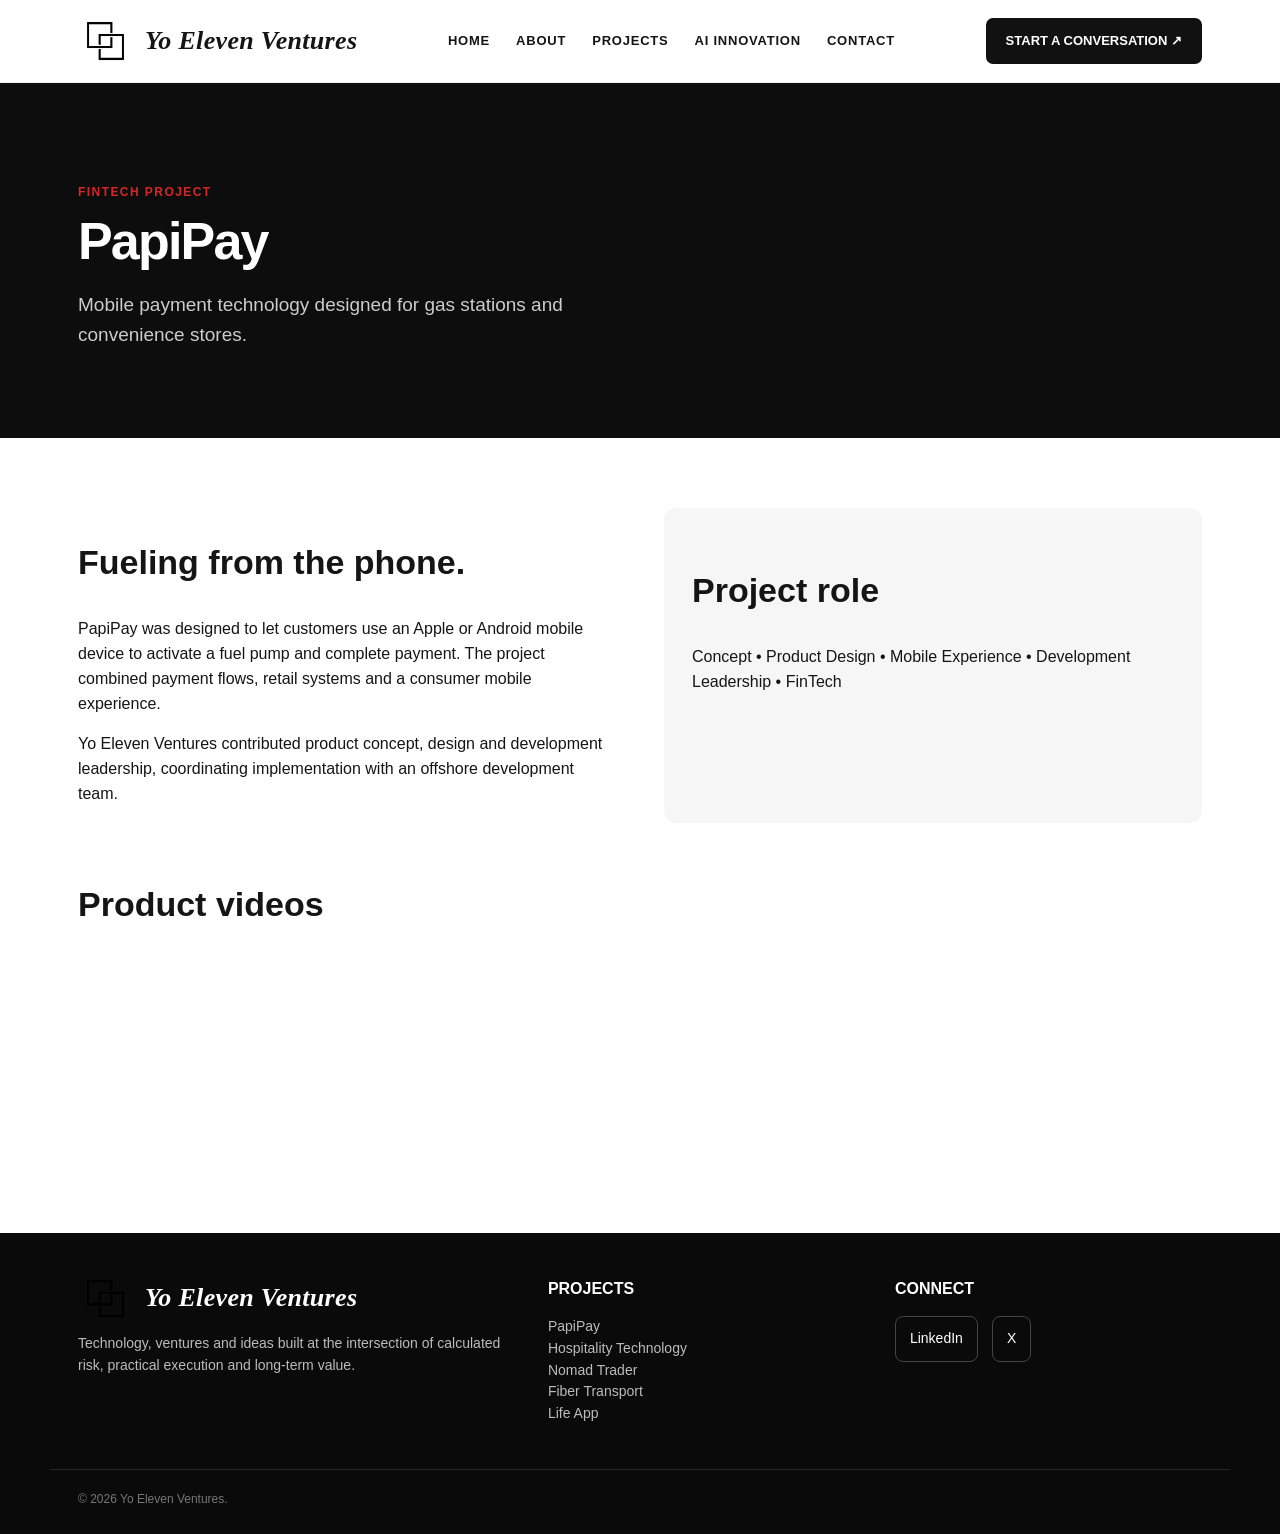
==== papipay.html @ cce1ec76 "Redesign Yo Eleven Ventures website" ====
<!doctype html><html lang="en"><head><meta charset="utf-8"><meta name="viewport" content="width=device-width,initial-scale=1">
<title>PapiPay | Yo Eleven Ventures</title><meta name="description" content="Yo Eleven Ventures — technology ventures, innovation and execution.">
<link rel="icon" href="assets/apple-touch-icon.png"><link rel="stylesheet" href="style.css"></head><body>
<header class="header"><div class="container nav">
<a class="brand" href="index.html"><img src="assets/logo-symbol.png" alt="Yo Eleven Ventures logo"><span>Yo Eleven Ventures</span></a>
<nav class="navlinks">
<a href="index.html">HOME</a><a href="about.html">ABOUT</a><a href="projects.html">PROJECTS</a><a href="ai.html">AI INNOVATION</a><a href="contact.html">CONTACT</a>
</nav><a class="cta" href="contact.html">START A CONVERSATION ↗</a>
</div></header>

<section class="page-hero"><div class="container"><div class="eyebrow">FinTech Project</div><h1>PapiPay</h1><p class="lead" style="color:#ccc">Mobile payment technology designed for gas stations and convenience stores.</p></div></section>
<section class="content"><div class="container">
<div class="content-grid"><div><h2>Fueling from the phone.</h2><p>PapiPay was designed to let customers use an Apple or Android mobile device to activate a fuel pump and complete payment. The project combined payment flows, retail systems and a consumer mobile experience.</p><p>Yo Eleven Ventures contributed product concept, design and development leadership, coordinating implementation with an offshore development team.</p></div>
<div class="panel"><h2>Project role</h2><p>Concept • Product Design • Mobile Experience • Development Leadership • FinTech</p></div></div>
<h2 style="margin-top:55px">Product videos</h2><div class="video-grid">
<iframe class="video" src="https://www.youtube.com/embed/sctnElFPiRI" title="PapiPay 2" allowfullscreen></iframe>
<iframe class="video" src="https://www.youtube.com/embed/7QRqwjj1M3o" title="PapiPay" allowfullscreen></iframe>
<iframe class="video" src="https://www.youtube.com/embed/CHWQG3XnFAU" title="PapiPay video" allowfullscreen></iframe>
</div></div></section>

<footer class="footer"><div class="container footer-grid">
<div><div class="brand"><img src="assets/logo-symbol.png" alt=""><span>Yo Eleven Ventures</span></div>
<p>Technology, ventures and ideas built at the intersection of calculated risk, practical execution and long-term value.</p></div>
<div><strong>PROJECTS</strong><p><a href="papipay.html">PapiPay</a><br><a href="hospitality.html">Hospitality Technology</a><br><a href="nomad-trader.html">Nomad Trader</a><br><a href="fiber.html">Fiber Transport</a><br><a href="life.html">Life App</a></p></div>
<div><strong>CONNECT</strong><div class="social" style="margin-top:14px">
<a href="https://www.linkedin.com/in/joey-casta%C3%B1eda-6759066a" target="_blank" rel="noopener">LinkedIn</a>
<a href="https://x.com/TheNomadTraderX" target="_blank" rel="noopener">X</a>
</div></div></div>
<div class="container" style="border-top:1px solid #262626;margin-top:30px;padding-top:20px;color:#777;font-size:12px">© 2026 Yo Eleven Ventures.</div></footer>
</body></html>
---- style.css ----
:root{
  --bg:#0b0b0b;--panel:#111;--text:#151515;--muted:#666;--red:#d62727;
  --line:#e8e8e8;--white:#fff;--max:1180px;
}
*{box-sizing:border-box}
html{scroll-behavior:smooth}
body{margin:0;font-family:-apple-system,BlinkMacSystemFont,"Segoe UI",Inter,Arial,sans-serif;color:var(--text);background:#fff;line-height:1.55}
a{color:inherit;text-decoration:none}
img{max-width:100%;display:block}
.container{max-width:var(--max);margin:auto;padding:0 28px}
.header{position:sticky;top:0;background:rgba(255,255,255,.96);backdrop-filter:blur(14px);z-index:20;border-bottom:1px solid #eee}
.nav{height:82px;display:flex;align-items:center;justify-content:space-between;gap:26px}
.brand{display:flex;align-items:center;gap:12px;font-weight:700;letter-spacing:.02em}
.brand img{width:55px;height:42px;object-fit:contain}
.brand span{font-family:Georgia,serif;font-style:italic;font-size:26px}
.navlinks{display:flex;align-items:center;gap:26px;font-size:13px;font-weight:700;letter-spacing:.06em}
.navlinks a:hover,.navlinks a.active{color:var(--red)}
.cta{background:#111;color:#fff;padding:13px 20px;border-radius:7px;font-weight:700;font-size:13px}
.hero{min-height:560px;background:
linear-gradient(90deg,rgba(255,255,255,.96) 0%,rgba(255,255,255,.82) 35%,rgba(255,255,255,.12) 72%),
url('assets/storefront.png') center/cover no-repeat;display:flex;align-items:center}
.hero-copy{max-width:560px;padding:80px 0}
.eyebrow{font-size:12px;font-weight:800;letter-spacing:.12em;color:var(--red);text-transform:uppercase}
h1{font-size:58px;line-height:1.05;margin:12px 0 22px;letter-spacing:-.035em}
h1 .red{color:var(--red)}
.lead{font-size:19px;color:#333;max-width:540px}
.buttons{display:flex;gap:12px;margin-top:28px}
.btn{display:inline-flex;align-items:center;gap:10px;padding:13px 18px;border:1px solid #111;border-radius:6px;font-size:13px;font-weight:800}
.btn.dark{background:#111;color:#fff}
.story{background:#0d0d0d;color:#fff;padding:44px 0}
.story-grid{display:grid;grid-template-columns:240px 1.4fr repeat(3,1fr);gap:26px;align-items:center}
.story-img{border-radius:10px;overflow:hidden}
.story h2,.section h2{font-size:34px;margin:4px 0 12px}
.story p{color:#d0d0d0;font-size:14px}
.pillar{border-left:1px solid #343434;padding-left:24px}
.pillar .icon{font-size:30px;color:var(--red)}
.pillar h3{font-size:14px;letter-spacing:.07em}
.section{padding:78px 0}
.center{text-align:center}
.projects{display:grid;grid-template-columns:repeat(5,1fr);gap:14px;margin-top:34px}
.card{min-height:330px;border-radius:12px;overflow:hidden;position:relative;background:#111;color:#fff;padding:24px;display:flex;flex-direction:column;justify-content:flex-end;
box-shadow:0 8px 26px rgba(0,0,0,.08)}
.card::before{content:"";position:absolute;inset:0;background:linear-gradient(180deg,rgba(0,0,0,.08),rgba(0,0,0,.86));z-index:0}
.card>*{position:relative;z-index:1}
.card.papi{background:linear-gradient(135deg,#0a1815,#113d32)}
.card.hosp{background:linear-gradient(135deg,#191313,#51372a)}
.card.nomad{background:linear-gradient(135deg,#090909,#2e2615)}
.card.fiber{background:linear-gradient(135deg,#071019,#0d3150)}
.card.life{background:linear-gradient(135deg,#131313,#403327)}
.card h3{font-size:24px;margin:4px 0}
.card p{font-size:13px;color:#ddd}
.card .more{font-size:12px;font-weight:800;letter-spacing:.08em;margin-top:14px}
.ai{background:#0d0d0d;color:#fff;border-radius:16px;padding:42px;margin-top:58px;display:grid;grid-template-columns:1.1fr 1.9fr;gap:40px}
.ai p{color:#cfcfcf}
.flow{display:grid;grid-template-columns:repeat(4,1fr);gap:14px}
.step{padding:18px;border-left:1px solid #333}
.step b{display:block;margin:8px 0}
.footer{background:#0a0a0a;color:#fff;padding:44px 0 26px}
.footer-grid{display:grid;grid-template-columns:1.4fr 1fr 1fr;gap:40px}
.footer p,.footer a{color:#bbb;font-size:14px}
.social{display:flex;gap:14px;flex-wrap:wrap}
.social a{border:1px solid #444;border-radius:8px;padding:11px 14px;color:#fff}
.page-hero{background:#0d0d0d;color:#fff;padding:100px 0 70px}
.page-hero h1{font-size:52px}
.content{padding:70px 0}
.content-grid{display:grid;grid-template-columns:1fr 1fr;gap:48px}
.content h2{font-size:34px}
.panel{background:#f6f6f6;padding:28px;border-radius:12px}
.video-grid{display:grid;grid-template-columns:repeat(3,1fr);gap:16px}
.video{aspect-ratio:16/9;border:0;width:100%;border-radius:10px}
@media(max-width:980px){
 .navlinks{display:none}.story-grid{grid-template-columns:1fr 1fr}.projects{grid-template-columns:1fr 1fr}.ai{grid-template-columns:1fr}.flow{grid-template-columns:1fr 1fr}
 .hero{background-position:65% center}.hero-copy{max-width:470px}h1{font-size:46px}
}
@media(max-width:640px){
 .container{padding:0 18px}.hero{min-height:520px;background:linear-gradient(rgba(255,255,255,.91),rgba(255,255,255,.91)),url('assets/storefront.png') center/cover}
 h1{font-size:39px}.story-grid,.projects,.content-grid,.footer-grid,.video-grid{grid-template-columns:1fr}.pillar{border-left:0;border-top:1px solid #333;padding:18px 0 0}
 .flow{grid-template-columns:1fr}.nav{height:70px}.brand span{font-size:21px}
}
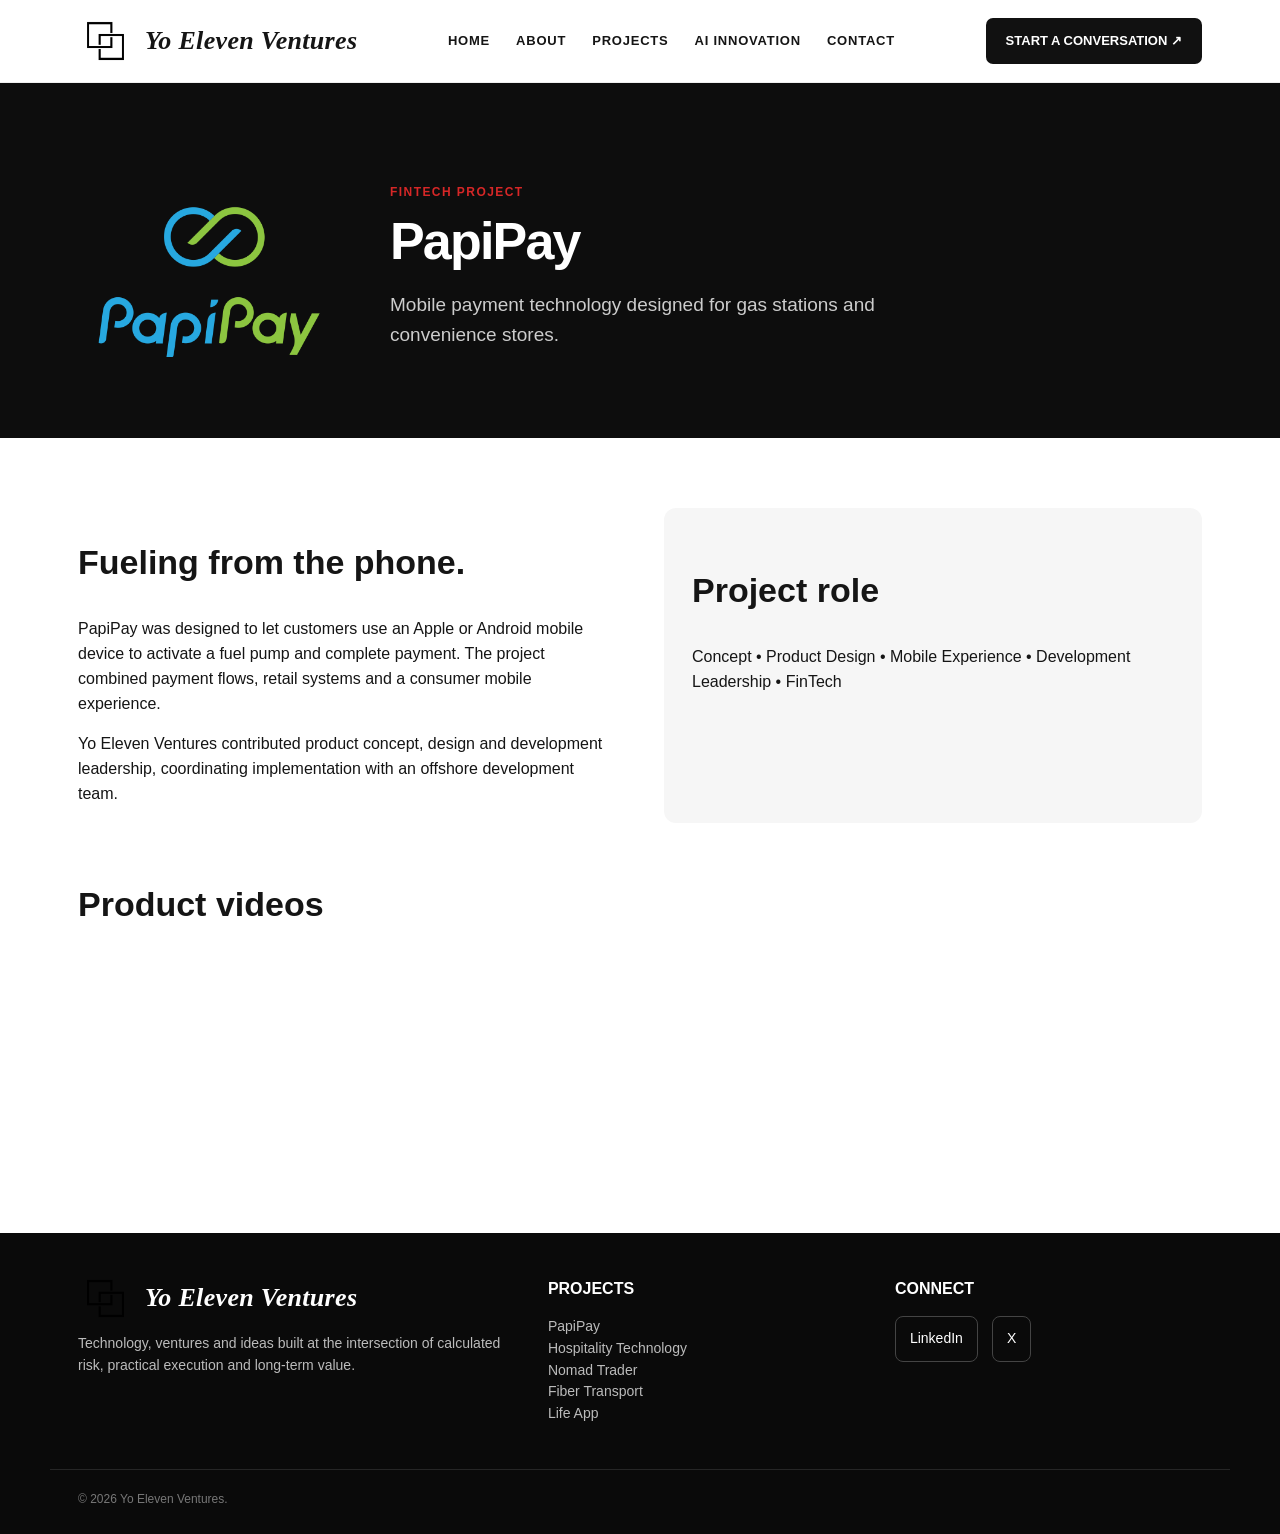
==== commit a4e58912: "Refine homepage hero and add official PapiPay branding" ====
--- a/papipay.html
+++ b/papipay.html
@@ -8,7 +8,7 @@
 </nav><a class="cta" href="contact.html">START A CONVERSATION ↗</a>
 </div></header>
 
-<section class="page-hero"><div class="container"><div class="eyebrow">FinTech Project</div><h1>PapiPay</h1><p class="lead" style="color:#ccc">Mobile payment technology designed for gas stations and convenience stores.</p></div></section>
+<section class="page-hero"><div class="container papipay-hero"><img class="papipay-wordmark" src="assets/papipay-full.png" alt="PapiPay logo"><div><div class="eyebrow">FinTech Project</div><h1>PapiPay</h1><p class="lead" style="color:#ccc">Mobile payment technology designed for gas stations and convenience stores.</p></div></div></section>
 <section class="content"><div class="container">
 <div class="content-grid"><div><h2>Fueling from the phone.</h2><p>PapiPay was designed to let customers use an Apple or Android mobile device to activate a fuel pump and complete payment. The project combined payment flows, retail systems and a consumer mobile experience.</p><p>Yo Eleven Ventures contributed product concept, design and development leadership, coordinating implementation with an offshore development team.</p></div>
 <div class="panel"><h2>Project role</h2><p>Concept • Product Design • Mobile Experience • Development Leadership • FinTech</p></div></div>
@@ -27,4 +27,4 @@
 <a href="https://x.com/TheNomadTraderX" target="_blank" rel="noopener">X</a>
 </div></div></div>
 <div class="container" style="border-top:1px solid #262626;margin-top:30px;padding-top:20px;color:#777;font-size:12px">© 2026 Yo Eleven Ventures.</div></footer>
-</body></html>+</body></html>
--- a/style.css
+++ b/style.css
@@ -17,10 +17,8 @@
 .navlinks{display:flex;align-items:center;gap:26px;font-size:13px;font-weight:700;letter-spacing:.06em}
 .navlinks a:hover,.navlinks a.active{color:var(--red)}
 .cta{background:#111;color:#fff;padding:13px 20px;border-radius:7px;font-weight:700;font-size:13px}
-.hero{min-height:560px;background:
-linear-gradient(90deg,rgba(255,255,255,.96) 0%,rgba(255,255,255,.82) 35%,rgba(255,255,255,.12) 72%),
-url('assets/storefront.png') center/cover no-repeat;display:flex;align-items:center}
-.hero-copy{max-width:560px;padding:80px 0}
+.hero{width:100%;height:clamp(300px,42vw,620px);overflow:hidden;background:#f4f4f4}
+.hero img{width:100%;height:100%;object-fit:cover;object-position:44% center}
 .eyebrow{font-size:12px;font-weight:800;letter-spacing:.12em;color:var(--red);text-transform:uppercase}
 h1{font-size:58px;line-height:1.05;margin:12px 0 22px;letter-spacing:-.035em}
 h1 .red{color:var(--red)}
@@ -44,6 +42,7 @@
 .card::before{content:"";position:absolute;inset:0;background:linear-gradient(180deg,rgba(0,0,0,.08),rgba(0,0,0,.86));z-index:0}
 .card>*{position:relative;z-index:1}
 .card.papi{background:linear-gradient(135deg,#0a1815,#113d32)}
+.card.papi .papi-mark{width:116px;height:auto;object-fit:contain;align-self:flex-start;margin-bottom:auto}
 .card.hosp{background:linear-gradient(135deg,#191313,#51372a)}
 .card.nomad{background:linear-gradient(135deg,#090909,#2e2615)}
 .card.fiber{background:linear-gradient(135deg,#071019,#0d3150)}
@@ -69,12 +68,14 @@
 .panel{background:#f6f6f6;padding:28px;border-radius:12px}
 .video-grid{display:grid;grid-template-columns:repeat(3,1fr);gap:16px}
 .video{aspect-ratio:16/9;border:0;width:100%;border-radius:10px}
+.papipay-hero{display:flex;align-items:center;gap:52px}
+.papipay-wordmark{width:min(260px,42vw);height:auto;object-fit:contain}
 @media(max-width:980px){
  .navlinks{display:none}.story-grid{grid-template-columns:1fr 1fr}.projects{grid-template-columns:1fr 1fr}.ai{grid-template-columns:1fr}.flow{grid-template-columns:1fr 1fr}
- .hero{background-position:65% center}.hero-copy{max-width:470px}h1{font-size:46px}
+ .hero{height:clamp(300px,52vw,520px);}.papipay-hero{gap:32px}h1{font-size:46px}
 }
 @media(max-width:640px){
- .container{padding:0 18px}.hero{min-height:520px;background:linear-gradient(rgba(255,255,255,.91),rgba(255,255,255,.91)),url('assets/storefront.png') center/cover}
- h1{font-size:39px}.story-grid,.projects,.content-grid,.footer-grid,.video-grid{grid-template-columns:1fr}.pillar{border-left:0;border-top:1px solid #333;padding:18px 0 0}
+ .container{padding:0 18px}.hero{height:clamp(280px,78vw,390px)}
+ h1{font-size:39px}.story-grid,.projects,.content-grid,.footer-grid,.video-grid{grid-template-columns:1fr}.pillar{border-left:0;border-top:1px solid #333;padding:18px 0 0}.papipay-hero{display:block}.papipay-wordmark{width:min(300px,82vw);margin-bottom:28px}
  .flow{grid-template-columns:1fr}.nav{height:70px}.brand span{font-size:21px}
 }
